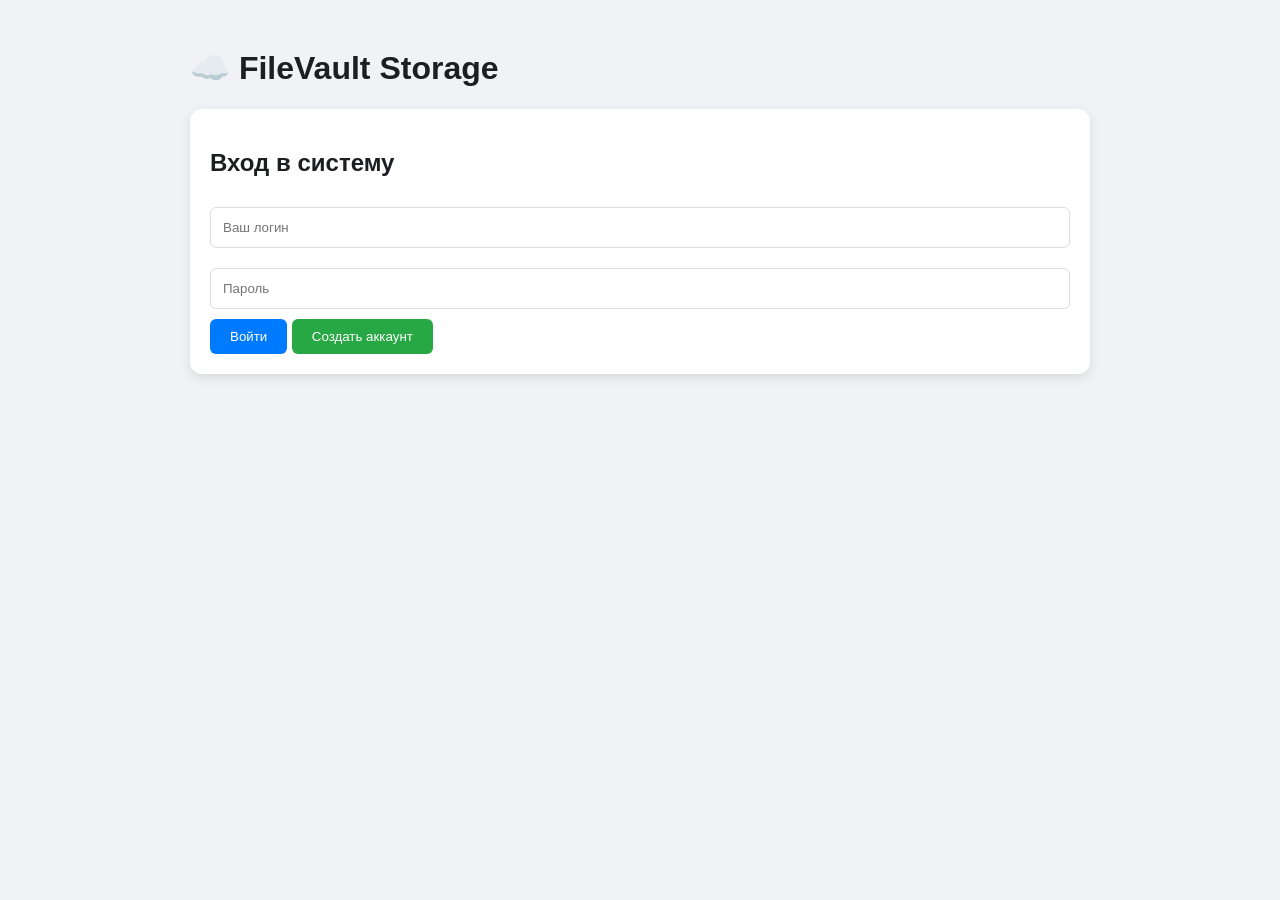
==== FileVault.Api/wwwroot/base/index.html @ 11a1f192 "Frontend: улучшил сообщение об ошибке" ====
<!DOCTYPE html>
<html lang="ru">
<head>
    <meta charset="UTF-8">
    <meta name="viewport" content="width=device-width, initial-scale=1.0">
    <title>FileVault - Облако</title>
    <link rel="stylesheet" href="style.css">
</head>
<body>

<div class="container">
    <h1>☁️ FileVault Storage</h1>

    <div id="auth-panel" class="panel">
        <h2>Вход в систему</h2>
        <input type="text" id="loginInput" placeholder="Ваш логин">
        <input type="password" id="passwordInput" placeholder="Пароль">
        <button onclick="login()">Войти</button>
        <button onclick="register()" class="btn-success">Создать аккаунт</button>
    </div>

    <div id="profile-panel" class="panel hidden">
        <div style="display: flex; justify-content: space-between; align-items: center;">
            <h2 id="welcomeText">Привет!</h2>
            <button onclick="logout()" class="btn-danger">Выйти</button>
        </div>
        <p>Ваш уровень доступа: <b id="userLevel"></b></p>
    </div>

    <div id="files-panel" class="panel hidden">
        <h2>📂 Мои файлы</h2>
        <div id="upload-section" class="hidden">
            <p style="color: green;">✓ Вам доступна загрузка файлов (уровень 3+)</p>
            <input type="file" id="fileInput">
            <button onclick="uploadFile()">Загрузить на сервер</button>
        </div>
        <hr>
        <div id="file-list"><p>Загрузка списка файлов...</p></div>
    </div>

    <div id="admin-panel" class="panel hidden" style="border: 2px solid #ffc107;">
        <h2>👑 Админ-центр</h2>
        <table>
            <thead><tr><th>ID</th><th>Логин</th><th>Уровень</th><th>Действие</th></tr></thead>
            <tbody id="usersTable"></tbody>
        </table>
    </div>
</div>

<div id="rename-modal" class="panel hidden" style="position: fixed; top: 30%; left: 50%; transform: translate(-50%, -50%); z-index: 1000; border: 2px solid #17a2b8; box-shadow: 0 10px 30px rgba(0,0,0,0.5); width: 400px; max-width: 90%;">
    <h3>✏️ Переименовать файл</h3>
    <p style="color: gray; font-size: 14px; word-break: break-all;">Старое имя: <b id="renameOldNameDisplay"></b></p>
    <input type="text" id="renameInput" placeholder="Новое имя">
    <div style="text-align: right;">
        <button onclick="closeRenameModal()" style="background: #6c757d;">Отмена</button>
        <button onclick="confirmRename()" class="btn-success">Сохранить</button>
    </div>
</div>

<div id="toast-container" style="position: fixed; top: 20px; right: 20px; z-index: 1000;"></div>

<script src="script.js"></script>
</body>
</html>
---- FileVault.Api/wwwroot/base/style.css ----
body {
    font-family: 'Segoe UI', sans-serif;
    background: #f0f2f5;
    color: #1c1e21;
    padding: 20px;
}

.container {
    max-width: 900px;
    margin: 0 auto;
}

.panel {
    background: white;
    padding: 20px;
    border-radius: 12px;
    box-shadow: 0 4px 12px rgba(0,0,0,0.1);
    margin-bottom: 20px;
}

.hidden {
    display: none;
}

input {
    width: 100%;
    padding: 12px;
    margin: 10px 0;
    border: 1px solid #ddd;
    border-radius: 6px;
    box-sizing: border-box;
}

button {
    background: #007bff;
    color: white;
    padding: 10px 20px;
    border: none;
    border-radius: 6px;
    cursor: pointer;
    transition: 0.3s;
}

button:hover {
    background: #0056b3;
}

.btn-danger {
    background: #dc3545;
}

.btn-success {
    background: #28a745;
}

table {
    width: 100%;
    border-collapse: collapse;
    margin-top: 15px;
}

th, td {
    padding: 12px;
    text-align: left;
    border-bottom: 1px solid #eee;
}

.file-item {
    border: 1px solid #ddd;
    padding: 10px;
    margin-bottom: 5px;
    border-radius: 4px;
    display: flex;
    justify-content: space-between;
}
.toast {
    background-color: #333;
    color: white;
    padding: 15px 25px;
    border-radius: 8px;
    margin-bottom: 10px;
    box-shadow: 0 4px 6px rgba(0,0,0,0.2);
    opacity: 0;
    transition: opacity 0.5s, transform 0.5s;
    transform: translateX(100%);
}
.toast.show {
    opacity: 1;
    transform: translateX(0);
}
.toast-success { background-color: #28a745; }
.toast-error { background-color: #dc3545; }
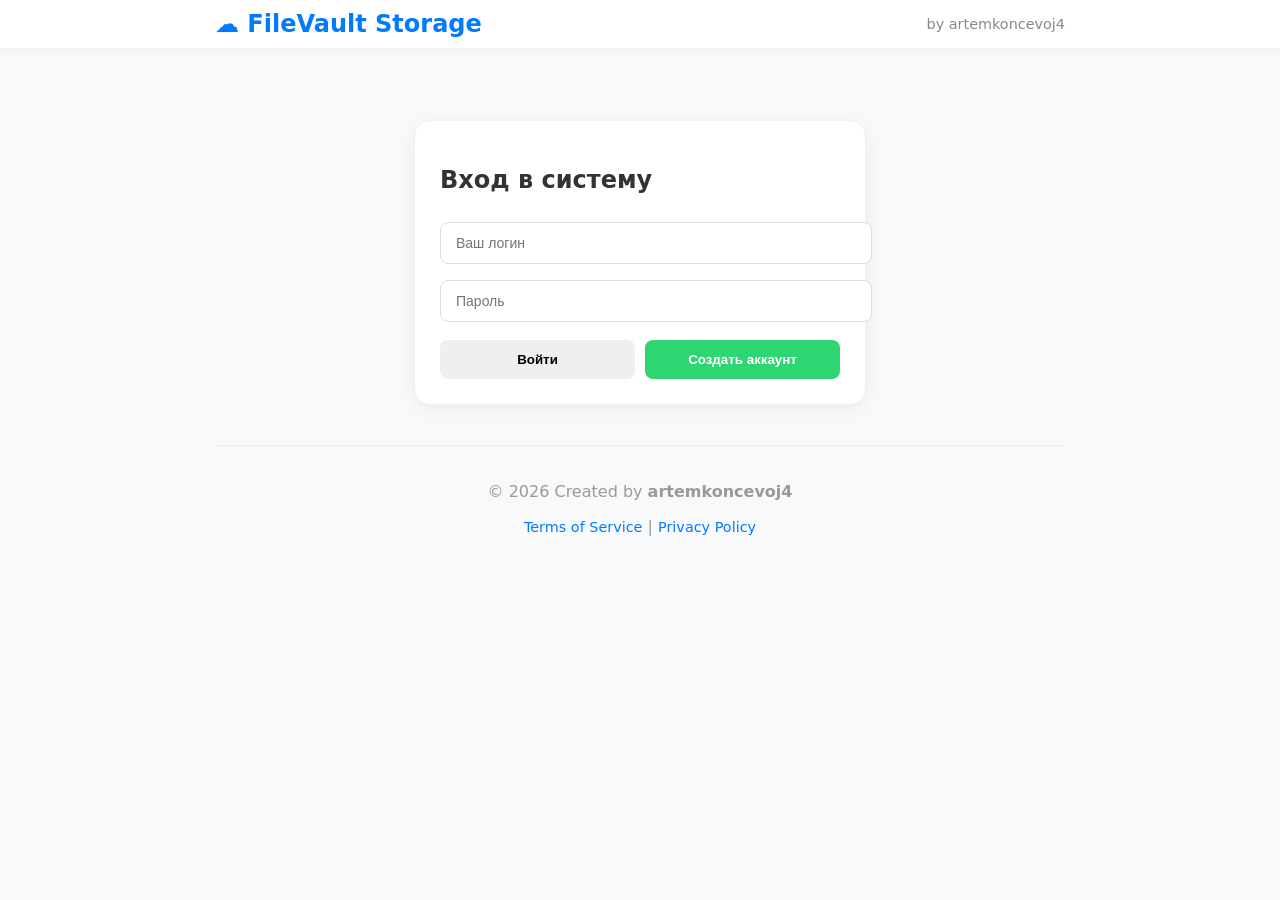
==== commit 15de25d4: "save" ====
--- a/FileVault.Api/wwwroot/base/index.html
+++ b/FileVault.Api/wwwroot/base/index.html
@@ -8,57 +8,94 @@
 </head>
 <body>
 
-<div class="container">
-    <h1>☁️ FileVault Storage</h1>
+    <header class="main-header">
+        <div class="container header-content">
+            <h1>☁️ FileVault Storage</h1>
+            <span class="author-tag">by artemkoncevoj4</span>
+        </div>
+    </header>
 
-    <div id="auth-panel" class="panel">
-        <h2>Вход в систему</h2>
-        <input type="text" id="loginInput" placeholder="Ваш логин">
-        <input type="password" id="passwordInput" placeholder="Пароль">
-        <button onclick="login()">Войти</button>
-        <button onclick="register()" class="btn-success">Создать аккаунт</button>
+    <div class="container" style="margin-top: 100px;"> <div id="auth-panel" class="panel auth-card">
+            <h2>Вход в систему</h2>
+            <input type="text" id="loginInput" placeholder="Ваш логин">
+            <input type="password" id="passwordInput" placeholder="Пароль">
+            <div class="auth-buttons">
+                <button onclick="login()">Войти</button>
+                <button onclick="register()" class="btn-success">Создать аккаунт</button>
+            </div>
+        </div>
+
+        <div id="profile-panel" class="panel hidden">
+            <div style="display: flex; justify-content: space-between; align-items: center;">
+                <h2 id="welcomeText">Привет!</h2>
+                <button onclick="logout()" class="btn-danger">Выйти</button>
+            </div>
+            <p>Ваш уровень доступа: <b id="userLevel"></b></p>
+        </div>
+
+        <div id="files-panel" class="panel hidden">
+            <div style="display: flex; justify-content: space-between; align-items: center; margin-bottom: 15px;">
+                <h2 style="margin: 0;">📂 Мои файлы</h2>
+            </div>
+            
+            <div id="upload-section" class="hidden">
+                <div class="upload-zone">
+                    <p style="color: green; font-size: 0.9em; margin-bottom: 10px;">✓ Вам доступна загрузка (уровень 3+)</p>
+                    <input type="file" id="fileInput">
+                    <button onclick="uploadFile()" style="width: 100%; margin-top: 10px;">Загрузить на сервер</button>
+                    
+                    <div id="progress-container" class="hidden" style="margin-top: 15px; background: #eee; border-radius: 10px; overflow: hidden;">
+                        <div id="progress-bar" style="width: 0%; height: 8px; background: #28a745; transition: width 0.2s;"></div>
+                    </div>
+                    <small id="progress-text" class="hidden">0%</small>
+                </div>
+            </div>
+            <hr style="border: 0; border-top: 1px solid #eee; margin: 20px 0;">
+            <div id="file-list"><p>Загрузка списка файлов...</p></div>
+        </div>
+
+        <div id="admin-panel" class="panel hidden admin-card">
+            <h2>👑 Админ-центр</h2>
+            <div style="overflow-x: auto;">
+                <table>
+                    <thead><tr><th>ID</th><th>Логин</th><th>Уровень</th><th>Действие</th></tr></thead>
+                    <tbody id="usersTable"></tbody>
+                </table>
+            </div>
+        </div>
+
+        <footer class="main-footer">
+            <p>© 2026 Created by <b>artemkoncevoj4</b></p>
+            <div class="footer-links">
+                <a href="#" onclick="showTerms()">Terms of Service</a> | 
+                <a href="#" onclick="showPrivacy()">Privacy Policy</a>
+            </div>
+        </footer>
     </div>
 
-    <div id="profile-panel" class="panel hidden">
-        <div style="display: flex; justify-content: space-between; align-items: center;">
-            <h2 id="welcomeText">Привет!</h2>
-            <button onclick="logout()" class="btn-danger">Выйти</button>
+    <div id="legal-modal" class="modal hidden">
+        <div class="panel modal-content" style="max-width: 500px; padding: 30px;">
+            <h2 id="legal-title" style="margin-top: 0; color: #007bff;"></h2>
+            <div id="legal-content" style="font-size: 14px; line-height: 1.6; color: #444; margin-bottom: 20px; text-align: left;"></div>
+            <div style="text-align: center;"> <button onclick="document.getElementById('legal-modal').classList.add('hidden')" style="padding: 10px 40px;">I Understand</button>
+            </div>
         </div>
-        <p>Ваш уровень доступа: <b id="userLevel"></b></p>
     </div>
 
-    <div id="files-panel" class="panel hidden">
-        <h2>📂 Мои файлы</h2>
-        <div id="upload-section" class="hidden">
-            <p style="color: green;">✓ Вам доступна загрузка файлов (уровень 3+)</p>
-            <input type="file" id="fileInput">
-            <button onclick="uploadFile()">Загрузить на сервер</button>
+    <div id="rename-modal" class="modal hidden">
+        <div class="panel modal-content">
+            <h3>✏️ Переименовать</h3>
+            <p style="color: gray; font-size: 13px;">Старое имя: <b id="renameOldNameDisplay"></b></p>
+            <input type="text" id="renameInput" placeholder="Новое имя">
+            <div style="display: flex; gap: 10px; margin-top: 10px;">
+                <button onclick="closeRenameModal()" style="background: #6c757d; flex: 1;">Отмена</button>
+                <button onclick="confirmRename()" class="btn-success" style="flex: 1;">Сохранить</button>
+            </div>
         </div>
-        <hr>
-        <div id="file-list"><p>Загрузка списка файлов...</p></div>
     </div>
 
-    <div id="admin-panel" class="panel hidden" style="border: 2px solid #ffc107;">
-        <h2>👑 Админ-центр</h2>
-        <table>
-            <thead><tr><th>ID</th><th>Логин</th><th>Уровень</th><th>Действие</th></tr></thead>
-            <tbody id="usersTable"></tbody>
-        </table>
-    </div>
-</div>
+<script src="script.js"></script>
 
-<div id="rename-modal" class="panel hidden" style="position: fixed; top: 30%; left: 50%; transform: translate(-50%, -50%); z-index: 1000; border: 2px solid #17a2b8; box-shadow: 0 10px 30px rgba(0,0,0,0.5); width: 400px; max-width: 90%;">
-    <h3>✏️ Переименовать файл</h3>
-    <p style="color: gray; font-size: 14px; word-break: break-all;">Старое имя: <b id="renameOldNameDisplay"></b></p>
-    <input type="text" id="renameInput" placeholder="Новое имя">
-    <div style="text-align: right;">
-        <button onclick="closeRenameModal()" style="background: #6c757d;">Отмена</button>
-        <button onclick="confirmRename()" class="btn-success">Сохранить</button>
-    </div>
-</div>
-
-<div id="toast-container" style="position: fixed; top: 20px; right: 20px; z-index: 1000;"></div>
-
-<script src="script.js"></script>
+    <div id="toast-container"></div>
 </body>
 </html>
--- a/FileVault.Api/wwwroot/base/style.css
+++ b/FileVault.Api/wwwroot/base/style.css
@@ -1,92 +1,210 @@
 body {
-    font-family: 'Segoe UI', sans-serif;
-    background: #f0f2f5;
-    color: #1c1e21;
+    font-family: 'Segoe UI', system-ui, -apple-system, sans-serif;
+    background: #f8f9fa;
+    color: #333;
+    padding: 0;
+    margin: 0;
+}
+
+.container {
+    max-width: 850px;
+    margin: 0 auto;
     padding: 20px;
 }
 
-.container {
-    max-width: 900px;
-    margin: 0 auto;
-}
-
+/* Шапка */
+.main-header {
+    background: white;
+    padding: 10px 0;
+    box-shadow: 0 2px 10px rgba(0,0,0,0.05);
+    position: fixed;
+    top: 0;
+    width: 100%;
+    z-index: 1000;
+}
+
+.header-content {
+    display: flex;
+    justify-content: space-between;
+    align-items: center;
+    padding: 0 20px;
+}
+
+.main-header h1 {
+    margin: 0;
+    font-size: 1.5rem;
+    color: #007bff;
+}
+
+.author-tag {
+    color: #888;
+    font-size: 0.9rem;
+    font-weight: 500;
+}
+
+/* Панели */
 .panel {
     background: white;
-    padding: 20px;
-    border-radius: 12px;
-    box-shadow: 0 4px 12px rgba(0,0,0,0.1);
+    padding: 25px;
+    border-radius: 16px;
+    box-shadow: 0 4px 20px rgba(0,0,0,0.06);
     margin-bottom: 20px;
-}
-
-.hidden {
-    display: none;
-}
-
+    border: 1px solid #f0f0f0;
+}
+
+.auth-card {
+    max-width: 400px;
+    margin: 0 auto 20px auto;
+}
+
+.admin-card {
+    border: 1px solid #ffeeba;
+}
+
+/* Элементы управления */
 input {
     width: 100%;
+    padding: 12px 15px;
+    margin: 8px 0;
+    border: 1px solid #ddd;
+    border-radius: 8px;
+    font-size: 14px;
+    transition: border-color 0.2s;
+}
+
+input:focus {
+    outline: none;
+    border-color: #007bff;
+}
+
+.auth-buttons {
+    display: grid;
+    grid-template-columns: 1fr 1fr;
+    gap: 10px;
+    margin-top: 10px;
+}
+
+button {
+    font-weight: 600;
     padding: 12px;
-    margin: 10px 0;
-    border: 1px solid #ddd;
-    border-radius: 6px;
-    box-sizing: border-box;
-}
-
-button {
-    background: #007bff;
-    color: white;
-    padding: 10px 20px;
     border: none;
-    border-radius: 6px;
+    border-radius: 8px;
     cursor: pointer;
-    transition: 0.3s;
+    transition: all 0.2s;
 }
 
 button:hover {
-    background: #0056b3;
-}
-
-.btn-danger {
-    background: #dc3545;
-}
-
-.btn-success {
-    background: #28a745;
-}
-
-table {
+    filter: brightness(0.9);
+    transform: translateY(-1px);
+}
+
+.btn-danger { background: #ff4757; color: white; }
+.btn-success { background: #2ed573; color: white; }
+
+/* Файлы */
+.file-item {
+    background: #fff;
+    border: 1px solid #f1f1f1;
+    padding: 15px;
+    margin-bottom: 10px;
+    border-radius: 10px;
+    display: flex;
+    justify-content: space-between;
+    align-items: center;
+    transition: background 0.2s;
+}
+
+.file-item:hover {
+    background: #fcfcfc;
+}
+
+/* Модальные окна */
+.modal {
+    position: fixed; /* Фиксируем на весь экран */
+    top: 0;
+    left: 0;
     width: 100%;
-    border-collapse: collapse;
-    margin-top: 15px;
-}
-
-th, td {
-    padding: 12px;
-    text-align: left;
-    border-bottom: 1px solid #eee;
-}
-
-.file-item {
-    border: 1px solid #ddd;
-    padding: 10px;
-    margin-bottom: 5px;
-    border-radius: 4px;
-    display: flex;
-    justify-content: space-between;
-}
+    height: 100%;
+    background: rgba(0, 0, 0, 0.6); /* Полупрозрачный темный фон */
+    display: flex;
+    align-items: center;    /* Центрируем по вертикали */
+    justify-content: center; /* Центрируем по горизонтали */
+    z-index: 5000;
+    backdrop-filter: blur(4px); /* Размытие заднего фона */
+}
+
+.modal-content {
+    background: white;
+    padding: 30px;
+    border-radius: 15px;
+    width: 90%;
+    max-width: 500px;
+    max-height: 80vh;
+    overflow-y: auto; /* Если текста много, будет скролл внутри окна */
+    box-shadow: 0 10px 30px rgba(0,0,0,0.5);
+}
+
+.hidden { display: none; }
+
+/* Футер */
+.main-footer {
+    margin: 40px 0 20px 0;
+    padding-top: 20px;
+    border-top: 1px solid #eee;
+    text-align: center;
+    color: #999;
+}
+
+.footer-links a {
+    color: #007bff;
+    text-decoration: none;
+    font-size: 0.9em;
+}
+
+/* Уведомления */
+#toast-container {
+    position: fixed; /* Окно будет "плавать" над сайтом */
+    top: 20px;       /* Расстояние от верхнего края */
+    right: 20px;     /* Расстояние от правого края */
+    z-index: 9999;   /* Самый высокий слой, чтобы быть над всем */
+    display: flex;
+    flex-direction: column;
+    align-items: flex-end;
+    gap: 10px;
+    pointer-events: none; /* Чтобы не мешало кликать под ним */
+}
+
 .toast {
+    pointer-events: auto;
+    width: fit-content;    
+    min-width: 200px;
     background-color: #333;
     color: white;
-    padding: 15px 25px;
+    padding: 12px 20px;
     border-radius: 8px;
-    margin-bottom: 10px;
-    box-shadow: 0 4px 6px rgba(0,0,0,0.2);
+    box-shadow: 0 5px 15px rgba(0,0,0,0.3);
+    /* Анимация появления справа */
     opacity: 0;
-    transition: opacity 0.5s, transform 0.5s;
-    transform: translateX(100%);
-}
+    transform: translateX(100px);
+    transition: all 0.4s ease;
+}
+
 .toast.show {
     opacity: 1;
     transform: translateX(0);
 }
-.toast-success { background-color: #28a745; }
-.toast-error { background-color: #dc3545; }+
+.toast-success { 
+    background-color: #28a745; 
+    border-left: 5px solid #1e7e34;
+}
+
+.toast-error { 
+    background-color: #dc3545; 
+    border-left: 5px solid #bd2130;
+}
+
+@keyframes slideIn {
+    from { transform: translateX(100%); opacity: 0; }
+    to { transform: translateX(0); opacity: 1; }
+}
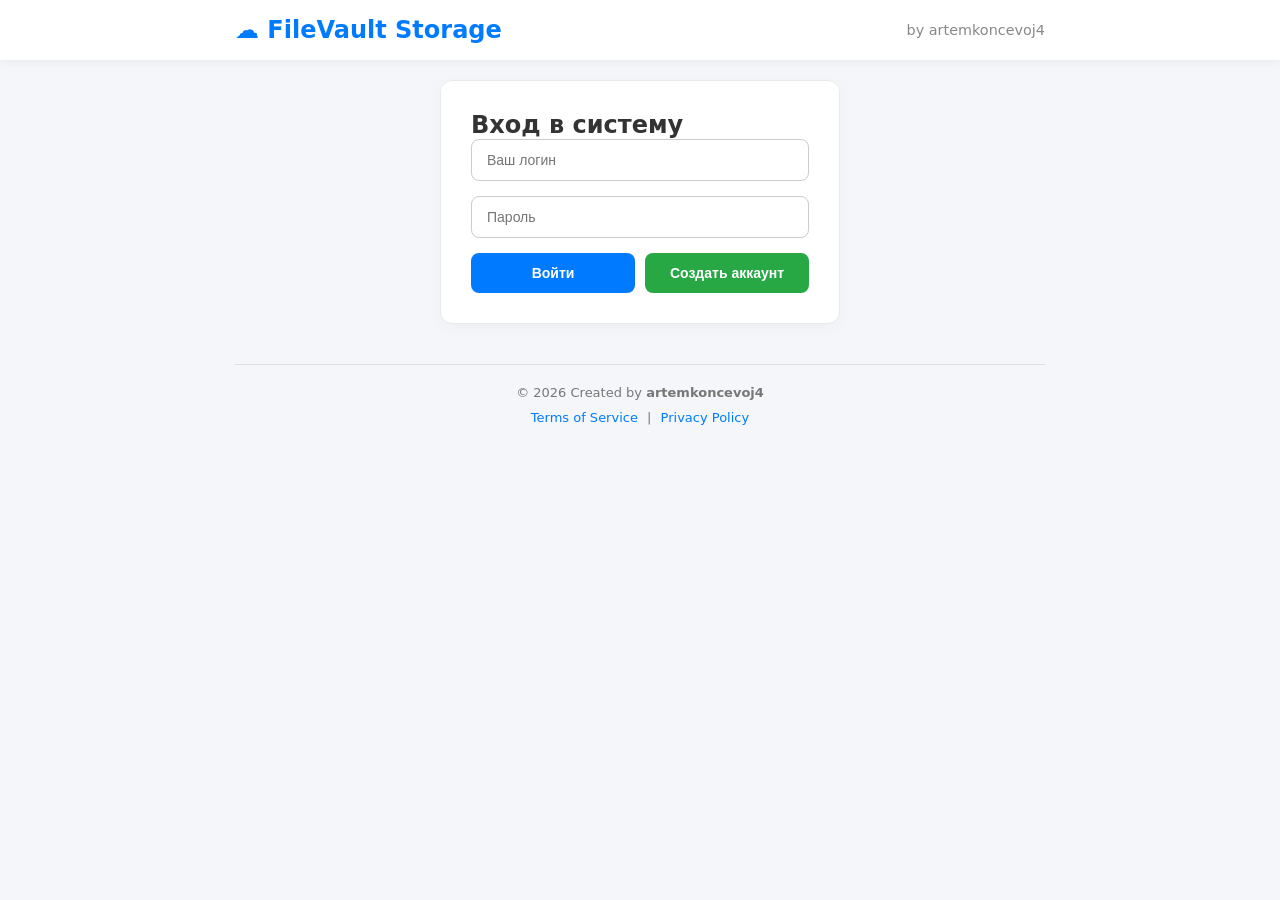
==== commit 755bf9e5: "fix frontend" ====
--- a/FileVault.Api/wwwroot/base/index.html
+++ b/FileVault.Api/wwwroot/base/index.html
@@ -9,13 +9,15 @@
 <body>
 
     <header class="main-header">
-        <div class="container header-content">
+        <div class="header-content">
             <h1>☁️ FileVault Storage</h1>
             <span class="author-tag">by artemkoncevoj4</span>
         </div>
     </header>
 
-    <div class="container" style="margin-top: 100px;"> <div id="auth-panel" class="panel auth-card">
+    <main class="container">
+        
+        <div id="auth-panel" class="panel auth-card">
             <h2>Вход в систему</h2>
             <input type="text" id="loginInput" placeholder="Ваш логин">
             <input type="password" id="passwordInput" placeholder="Пароль">
@@ -26,7 +28,7 @@
         </div>
 
         <div id="profile-panel" class="panel hidden">
-            <div style="display: flex; justify-content: space-between; align-items: center;">
+            <div class="panel-header">
                 <h2 id="welcomeText">Привет!</h2>
                 <button onclick="logout()" class="btn-danger">Выйти</button>
             </div>
@@ -34,29 +36,26 @@
         </div>
 
         <div id="files-panel" class="panel hidden">
-            <div style="display: flex; justify-content: space-between; align-items: center; margin-bottom: 15px;">
-                <h2 style="margin: 0;">📂 Мои файлы</h2>
+            <h2>📂 Мои файлы</h2>
+            
+            <div id="upload-section" class="upload-zone hidden">
+                <p class="success-text">✓ Вам доступна загрузка файлов (уровень 3+)</p>
+                <input type="file" id="fileInput">
+                <button onclick="uploadFile()" class="upload-btn">Загрузить на сервер</button>
+                
+                <div id="progress-container" class="progress-wrapper hidden">
+                    <div id="progress-bar" class="progress-bar"></div>
+                </div>
+                <small id="progress-text" class="hidden text-center">0%</small>
             </div>
             
-            <div id="upload-section" class="hidden">
-                <div class="upload-zone">
-                    <p style="color: green; font-size: 0.9em; margin-bottom: 10px;">✓ Вам доступна загрузка (уровень 3+)</p>
-                    <input type="file" id="fileInput">
-                    <button onclick="uploadFile()" style="width: 100%; margin-top: 10px;">Загрузить на сервер</button>
-                    
-                    <div id="progress-container" class="hidden" style="margin-top: 15px; background: #eee; border-radius: 10px; overflow: hidden;">
-                        <div id="progress-bar" style="width: 0%; height: 8px; background: #28a745; transition: width 0.2s;"></div>
-                    </div>
-                    <small id="progress-text" class="hidden">0%</small>
-                </div>
-            </div>
-            <hr style="border: 0; border-top: 1px solid #eee; margin: 20px 0;">
+            <hr class="divider">
             <div id="file-list"><p>Загрузка списка файлов...</p></div>
         </div>
 
-        <div id="admin-panel" class="panel hidden admin-card">
+        <div id="admin-panel" class="panel admin-card hidden">
             <h2>👑 Админ-центр</h2>
-            <div style="overflow-x: auto;">
+            <div class="table-responsive">
                 <table>
                     <thead><tr><th>ID</th><th>Логин</th><th>Уровень</th><th>Действие</th></tr></thead>
                     <tbody id="usersTable"></tbody>
@@ -71,31 +70,33 @@
                 <a href="#" onclick="showPrivacy()">Privacy Policy</a>
             </div>
         </footer>
-    </div>
 
-    <div id="legal-modal" class="modal hidden">
-        <div class="panel modal-content" style="max-width: 500px; padding: 30px;">
-            <h2 id="legal-title" style="margin-top: 0; color: #007bff;"></h2>
-            <div id="legal-content" style="font-size: 14px; line-height: 1.6; color: #444; margin-bottom: 20px; text-align: left;"></div>
-            <div style="text-align: center;"> <button onclick="document.getElementById('legal-modal').classList.add('hidden')" style="padding: 10px 40px;">I Understand</button>
+    </main>
+
+    <div id="legal-modal" class="modal-overlay hidden">
+        <div class="modal-card">
+            <h2 id="legal-title" class="modal-title"></h2>
+            <div id="legal-content" class="modal-text"></div>
+            <div class="modal-actions">
+                <button onclick="document.getElementById('legal-modal').classList.add('hidden')">I Understand</button>
             </div>
         </div>
     </div>
 
-    <div id="rename-modal" class="modal hidden">
-        <div class="panel modal-content">
-            <h3>✏️ Переименовать</h3>
-            <p style="color: gray; font-size: 13px;">Старое имя: <b id="renameOldNameDisplay"></b></p>
+    <div id="rename-modal" class="modal-overlay hidden">
+        <div class="modal-card">
+            <h3 class="modal-title">✏️ Переименовать</h3>
+            <p class="modal-subtitle">Старое имя: <b id="renameOldNameDisplay"></b></p>
             <input type="text" id="renameInput" placeholder="Новое имя">
-            <div style="display: flex; gap: 10px; margin-top: 10px;">
-                <button onclick="closeRenameModal()" style="background: #6c757d; flex: 1;">Отмена</button>
-                <button onclick="confirmRename()" class="btn-success" style="flex: 1;">Сохранить</button>
+            <div class="modal-actions dual-buttons">
+                <button onclick="closeRenameModal()" class="btn-secondary">Отмена</button>
+                <button onclick="confirmRename()" class="btn-success">Сохранить</button>
             </div>
         </div>
     </div>
 
-<script src="script.js"></script>
+    <div id="toast-container" class="toast-container"></div>
 
-    <div id="toast-container"></div>
+    <script src="script.js"></script>
 </body>
 </html>
--- a/FileVault.Api/wwwroot/base/style.css
+++ b/FileVault.Api/wwwroot/base/style.css
@@ -1,37 +1,59 @@
+/* --- БАЗОВЫЕ НАСТРОЙКИ --- */
+* {
+    box-sizing: border-box;
+    margin: 0;
+    padding: 0;
+}
+
 body {
     font-family: 'Segoe UI', system-ui, -apple-system, sans-serif;
-    background: #f8f9fa;
+    background: #f4f6f9;
     color: #333;
-    padding: 0;
-    margin: 0;
-}
-
+    padding-top: 80px; /* Отступ под зафиксированную шапку */
+    min-height: 100vh;
+    display: flex;
+    flex-direction: column;
+}
+
+/* Железобетонное скрытие элементов */
+.hidden {
+    display: none !important;
+}
+
+/* --- СЕТКА И КАРКАС --- */
 .container {
+    width: 100%;
     max-width: 850px;
     margin: 0 auto;
-    padding: 20px;
-}
-
-/* Шапка */
+    padding: 0 20px;
+    flex: 1; /* Чтобы футер всегда был внизу, если контента мало */
+}
+
+/* --- ШАПКА --- */
 .main-header {
-    background: white;
-    padding: 10px 0;
+    background: #ffffff;
     box-shadow: 0 2px 10px rgba(0,0,0,0.05);
     position: fixed;
     top: 0;
-    width: 100%;
+    left: 0;
+    width: 100%;
+    height: 60px;
     z-index: 1000;
+    display: flex;
+    align-items: center;
 }
 
 .header-content {
+    width: 100%;
+    max-width: 850px;
+    margin: 0 auto;
+    padding: 0 20px;
     display: flex;
     justify-content: space-between;
     align-items: center;
-    padding: 0 20px;
 }
 
 .main-header h1 {
-    margin: 0;
     font-size: 1.5rem;
     color: #007bff;
 }
@@ -42,151 +64,219 @@
     font-weight: 500;
 }
 
-/* Панели */
+/* --- ПАНЕЛИ --- */
 .panel {
-    background: white;
-    padding: 25px;
-    border-radius: 16px;
-    box-shadow: 0 4px 20px rgba(0,0,0,0.06);
+    background: #ffffff;
+    padding: 30px;
+    border-radius: 12px;
+    box-shadow: 0 4px 15px rgba(0,0,0,0.03);
+    margin-bottom: 25px;
+    border: 1px solid #eaeaea;
+}
+
+.panel-header {
+    display: flex;
+    justify-content: space-between;
+    align-items: center;
     margin-bottom: 20px;
-    border: 1px solid #f0f0f0;
 }
 
 .auth-card {
     max-width: 400px;
-    margin: 0 auto 20px auto;
+    margin-left: auto;
+    margin-right: auto;
 }
 
 .admin-card {
-    border: 1px solid #ffeeba;
-}
-
-/* Элементы управления */
-input {
+    border: 2px solid #ffc107;
+}
+
+/* --- ЭЛЕМЕНТЫ УПРАВЛЕНИЯ --- */
+input[type="text"],
+input[type="password"],
+input[type="file"] {
     width: 100%;
     padding: 12px 15px;
-    margin: 8px 0;
-    border: 1px solid #ddd;
+    margin-bottom: 15px;
+    border: 1px solid #ccc;
     border-radius: 8px;
     font-size: 14px;
-    transition: border-color 0.2s;
-}
-
-input:focus {
+    transition: 0.2s;
+}
+
+input[type="text"]:focus,
+input[type="password"]:focus {
     outline: none;
     border-color: #007bff;
-}
+    box-shadow: 0 0 0 3px rgba(0,123,255,0.1);
+}
+
+button {
+    background: #007bff;
+    color: white;
+    padding: 12px 20px;
+    border: none;
+    border-radius: 8px;
+    font-size: 14px;
+    font-weight: 600;
+    cursor: pointer;
+    transition: all 0.2s;
+}
+
+button:hover { background: #0056b3; transform: translateY(-1px); }
+.btn-success { background: #28a745; }
+.btn-success:hover { background: #218838; }
+.btn-danger { background: #dc3545; }
+.btn-danger:hover { background: #c82333; }
+.btn-secondary { background: #6c757d; }
+.btn-secondary:hover { background: #5a6268; }
 
 .auth-buttons {
     display: grid;
     grid-template-columns: 1fr 1fr;
     gap: 10px;
+}
+
+/* --- ТАБЛИЦЫ И ФАЙЛЫ --- */
+.table-responsive { overflow-x: auto; }
+
+table {
+    width: 100%;
+    border-collapse: collapse;
     margin-top: 10px;
 }
 
-button {
-    font-weight: 600;
+th, td {
     padding: 12px;
-    border: none;
+    text-align: left;
+    border-bottom: 1px solid #f0f0f0;
+}
+
+.file-item {
+    background: #fdfdfd;
+    border: 1px solid #eee;
+    padding: 12px 15px;
+    margin-bottom: 10px;
     border-radius: 8px;
-    cursor: pointer;
-    transition: all 0.2s;
-}
-
-button:hover {
-    filter: brightness(0.9);
-    transform: translateY(-1px);
-}
-
-.btn-danger { background: #ff4757; color: white; }
-.btn-success { background: #2ed573; color: white; }
-
-/* Файлы */
-.file-item {
-    background: #fff;
-    border: 1px solid #f1f1f1;
-    padding: 15px;
-    margin-bottom: 10px;
+    display: flex;
+    justify-content: space-between;
+    align-items: center;
+}
+
+/* --- ЗОНА ЗАГРУЗКИ --- */
+.upload-zone {
+    background: #f8fbff;
+    border: 2px dashed #b8daff;
+    padding: 20px;
     border-radius: 10px;
-    display: flex;
-    justify-content: space-between;
-    align-items: center;
-    transition: background 0.2s;
-}
-
-.file-item:hover {
-    background: #fcfcfc;
-}
-
-/* Модальные окна */
-.modal {
-    position: fixed; /* Фиксируем на весь экран */
+    text-align: center;
+    margin-bottom: 20px;
+}
+
+.success-text { color: #28a745; margin-bottom: 15px; font-weight: 500; }
+.upload-btn { width: 100%; margin-top: 10px; }
+.divider { border: 0; border-top: 1px solid #eee; margin: 20px 0; }
+.text-center { text-align: center; display: block; margin-top: 5px; }
+
+.progress-wrapper {
+    margin-top: 15px;
+    background: #e9ecef;
+    border-radius: 10px;
+    height: 10px;
+    overflow: hidden;
+}
+
+.progress-bar {
+    width: 0%;
+    height: 100%;
+    background: #28a745;
+    transition: width 0.3s ease;
+}
+
+/* --- ФУТЕР --- */
+.main-footer {
+    text-align: center;
+    padding: 20px 0;
+    margin-top: 40px;
+    border-top: 1px solid #ddd;
+    color: #777;
+    font-size: 13px;
+}
+
+.footer-links { margin-top: 10px; }
+.footer-links a { color: #007bff; text-decoration: none; margin: 0 5px; }
+
+/* =========================================
+   МОДАЛЬНЫЕ ОКНА (ВСПЛЫВАЮТ ПО ЦЕНТРУ)
+   ========================================= */
+.modal-overlay {
+    position: fixed;
     top: 0;
     left: 0;
-    width: 100%;
-    height: 100%;
-    background: rgba(0, 0, 0, 0.6); /* Полупрозрачный темный фон */
-    display: flex;
-    align-items: center;    /* Центрируем по вертикали */
-    justify-content: center; /* Центрируем по горизонтали */
+    width: 100vw;
+    height: 100vh;
+    background: rgba(0, 0, 0, 0.5); /* Темный фон */
+    backdrop-filter: blur(4px);     /* Размытие задника */
     z-index: 5000;
-    backdrop-filter: blur(4px); /* Размытие заднего фона */
-}
-
-.modal-content {
-    background: white;
-    padding: 30px;
-    border-radius: 15px;
+    
+    /* Флексбокс для центрирования карточки внутри */
+    display: flex;
+    justify-content: center;
+    align-items: center;
+}
+
+.modal-card {
+    background: #ffffff;
     width: 90%;
     max-width: 500px;
-    max-height: 80vh;
-    overflow-y: auto; /* Если текста много, будет скролл внутри окна */
-    box-shadow: 0 10px 30px rgba(0,0,0,0.5);
-}
-
-.hidden { display: none; }
-
-/* Футер */
-.main-footer {
-    margin: 40px 0 20px 0;
-    padding-top: 20px;
-    border-top: 1px solid #eee;
-    text-align: center;
-    color: #999;
-}
-
-.footer-links a {
-    color: #007bff;
-    text-decoration: none;
-    font-size: 0.9em;
-}
-
-/* Уведомления */
+    max-height: 85vh;
+    overflow-y: auto;
+    padding: 30px;
+    border-radius: 16px;
+    box-shadow: 0 10px 40px rgba(0,0,0,0.2);
+}
+
+.modal-title { color: #007bff; margin-bottom: 15px; text-align: center; }
+.modal-subtitle { color: #666; font-size: 14px; margin-bottom: 20px; word-break: break-all; }
+.modal-text { font-size: 14px; line-height: 1.6; color: #444; white-space: pre-wrap; }
+
+.modal-actions { margin-top: 25px; display: flex; justify-content: center; }
+.modal-actions button { min-width: 150px; }
+.dual-buttons { gap: 15px; }
+.dual-buttons button { flex: 1; }
+
+/* =========================================
+   УВЕДОМЛЕНИЯ (ТОСТЫ В ПРАВОМ ВЕРХНЕМ УГЛУ)
+   ========================================= */
 #toast-container {
-    position: fixed; /* Окно будет "плавать" над сайтом */
-    top: 20px;       /* Расстояние от верхнего края */
-    right: 20px;     /* Расстояние от правого края */
-    z-index: 9999;   /* Самый высокий слой, чтобы быть над всем */
+    position: fixed !important;
+    top: 80px !important;
+    right: 20px !important;
+    left: auto !important;
+    width: auto !important;
+    z-index: 99999;
     display: flex;
     flex-direction: column;
     align-items: flex-end;
     gap: 10px;
-    pointer-events: none; /* Чтобы не мешало кликать под ним */
-}
-
+    pointer-events: none;
+}
+
+/* Сама плашка: СТРОГО fit-content, чтобы не на весь экран */
 .toast {
     pointer-events: auto;
-    width: fit-content;    
-    min-width: 200px;
-    background-color: #333;
+    width: fit-content !important; 
+    min-width: 250px;
+    max-width: 350px;
+    background: #333;
     color: white;
-    padding: 12px 20px;
-    border-radius: 8px;
-    box-shadow: 0 5px 15px rgba(0,0,0,0.3);
-    /* Анимация появления справа */
+    padding: 15px 25px;
+    border-radius: 10px;
+    box-shadow: 0 5px 20px rgba(0,0,0,0.3);
+    font-size: 14px;
     opacity: 0;
     transform: translateX(100px);
-    transition: all 0.4s ease;
+    transition: all 0.4s cubic-bezier(0.68, -0.55, 0.265, 1.55);
 }
 
 .toast.show {
@@ -194,17 +284,5 @@
     transform: translateX(0);
 }
 
-.toast-success { 
-    background-color: #28a745; 
-    border-left: 5px solid #1e7e34;
-}
-
-.toast-error { 
-    background-color: #dc3545; 
-    border-left: 5px solid #bd2130;
-}
-
-@keyframes slideIn {
-    from { transform: translateX(100%); opacity: 0; }
-    to { transform: translateX(0); opacity: 1; }
-}+.toast-success { background: #28a745 !important; }
+.toast-error { background: #dc3545 !important; }
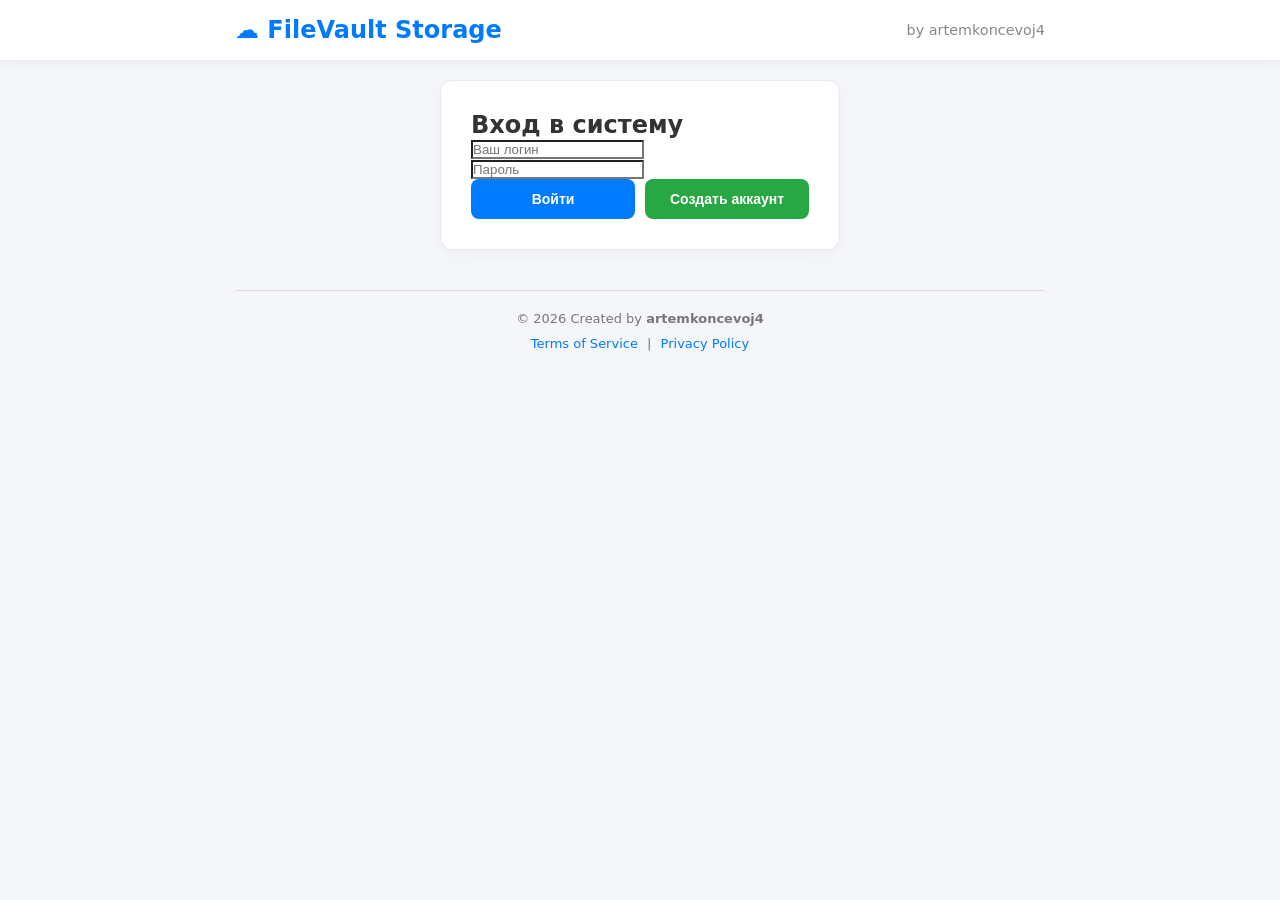
==== commit 52d07585: "mobile fix frontend" ====
--- a/FileVault.Api/wwwroot/base/index.html
+++ b/FileVault.Api/wwwroot/base/index.html
@@ -40,7 +40,18 @@
             
             <div id="upload-section" class="upload-zone hidden">
                 <p class="success-text">✓ Вам доступна загрузка файлов (уровень 3+)</p>
-                <input type="file" id="fileInput">
+                
+                <div class="mobile-input-container">
+                    <input type="file" id="fileInput" class="hidden-input">
+                    
+                    <label for="fileInput" class="file-label">
+                        <span class="file-icon">📁</span> 
+                        <span class="file-text">Нажмите здесь, чтобы выбрать файл</span>
+                    </label>
+                    
+                    <div id="fileNameDisplay" class="file-name-hint">Файл не выбран</div>
+                </div>
+                
                 <button onclick="uploadFile()" class="upload-btn">Загрузить на сервер</button>
                 
                 <div id="progress-container" class="progress-wrapper hidden">
--- a/FileVault.Api/wwwroot/base/style.css
+++ b/FileVault.Api/wwwroot/base/style.css
@@ -95,13 +95,8 @@
 input[type="text"],
 input[type="password"],
 input[type="file"] {
-    width: 100%;
-    padding: 12px 15px;
-    margin-bottom: 15px;
-    border: 1px solid #ccc;
-    border-radius: 8px;
-    font-size: 14px;
-    transition: 0.2s;
+    /* padding: 12px 15px;  <-- Это часто мешает на мобилках */
+    background: white;
 }
 
 input[type="text"]:focus,
@@ -162,6 +157,13 @@
     justify-content: space-between;
     align-items: center;
 }
+#fileInput {
+    cursor: pointer;
+    min-height: 50px; /* Чтобы пальцем было легче попасть */
+    opacity: 1;
+    position: relative;
+    z-index: 10;
+}
 
 /* --- ЗОНА ЗАГРУЗКИ --- */
 .upload-zone {
@@ -205,7 +207,50 @@
 
 .footer-links { margin-top: 10px; }
 .footer-links a { color: #007bff; text-decoration: none; margin: 0 5px; }
-
+.mobile-input-container {
+    margin: 20px 0;
+    text-align: center;
+}
+
+.file-label {
+    display: inline-block;
+    font-size: 18px; /* Сделали крупнее */
+    color: #007bff;
+    text-decoration: underline; /* Подчеркивание для понятности */
+    padding: 15px 20px;
+    border: 2px dashed #007bff;
+    border-radius: 8px;
+    background-color: rgba(0, 123, 255, 0.05);
+    cursor: pointer;
+    transition: all 0.2s ease;
+}
+
+.file-label:active {
+    background-color: rgba(0, 123, 255, 0.15);
+    transform: scale(0.98);
+}
+
+.file-text {
+    font-weight: 600;
+}
+
+.file-name-hint {
+    margin-top: 10px;
+    font-size: 14px;
+    color: #666;
+    font-style: italic;
+}
+
+.hidden-input {
+    position: absolute;
+    width: 1px;
+    height: 1px;
+    padding: 0;
+    margin: -1px;
+    overflow: hidden;
+    clip: rect(0, 0, 0, 0);
+    border: 0;
+}
 /* =========================================
    МОДАЛЬНЫЕ ОКНА (ВСПЛЫВАЮТ ПО ЦЕНТРУ)
    ========================================= */
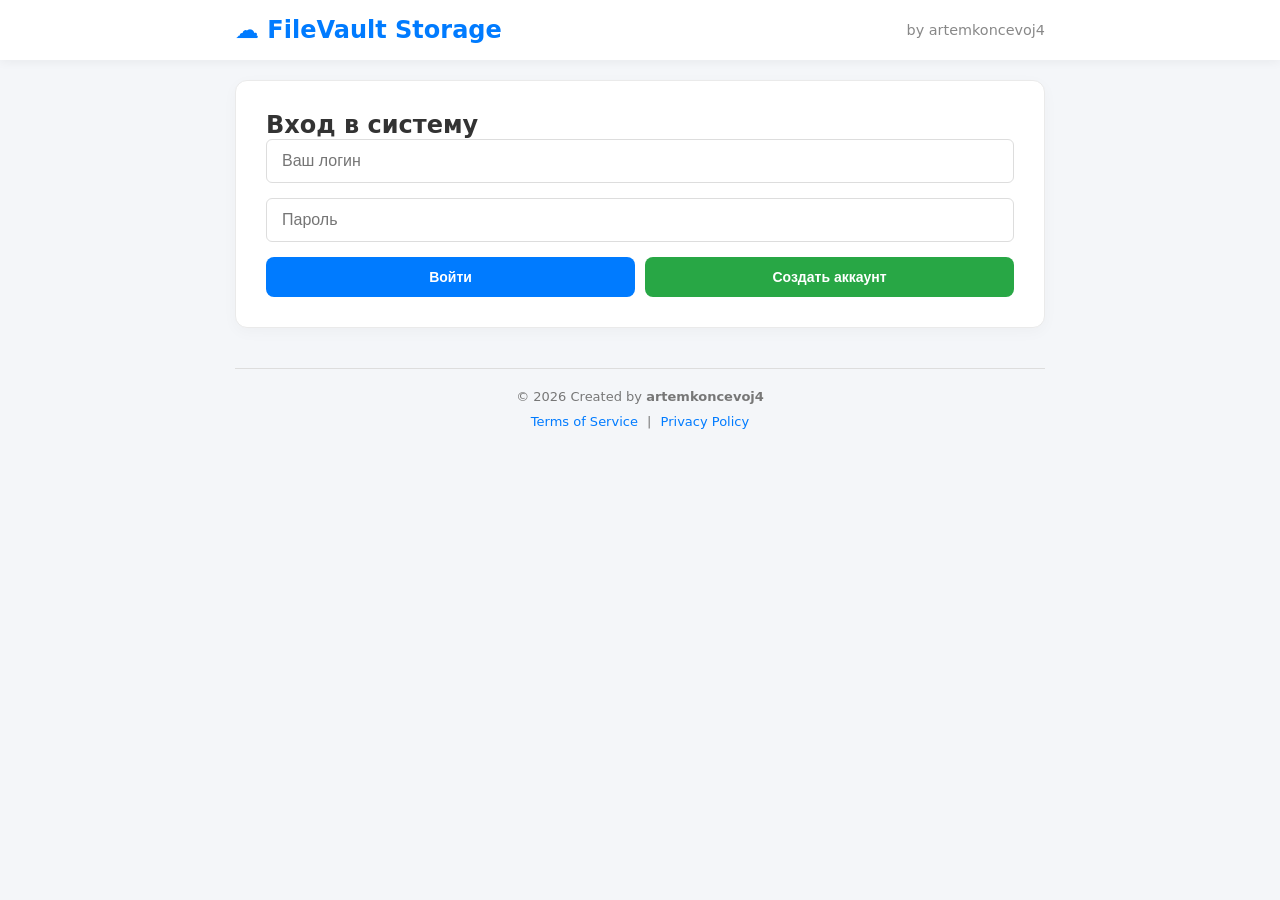
==== commit 025769aa: "fix upload form and login/password input" ====
--- a/FileVault.Api/wwwroot/base/index.html
+++ b/FileVault.Api/wwwroot/base/index.html
@@ -41,16 +41,13 @@
             <div id="upload-section" class="upload-zone hidden">
                 <p class="success-text">✓ Вам доступна загрузка файлов (уровень 3+)</p>
                 
-                <div class="mobile-input-container">
-                    <input type="file" id="fileInput" class="hidden-input">
-                    
+                <form class="mobile-input-container">
+                    <input type="file" id="fileInput" name="files" multiple>
                     <label for="fileInput" class="file-label">
-                        <span class="file-icon">📁</span> 
-                        <span class="file-text">Нажмите здесь, чтобы выбрать файл</span>
+                        <span>📁 Нажмите здесь, чтобы выбрать файл</span>
                     </label>
-                    
                     <div id="fileNameDisplay" class="file-name-hint">Файл не выбран</div>
-                </div>
+                </form>
                 
                 <button onclick="uploadFile()" class="upload-btn">Загрузить на сервер</button>
                 
--- a/FileVault.Api/wwwroot/base/style.css
+++ b/FileVault.Api/wwwroot/base/style.css
@@ -81,10 +81,23 @@
     margin-bottom: 20px;
 }
 
-.auth-card {
-    max-width: 400px;
-    margin-left: auto;
-    margin-right: auto;
+.auth-card input[type="text"], 
+.auth-card input[type="password"] {
+    width: 100%;
+    padding: 12px 15px;
+    margin-bottom: 15px;
+    border: 1px solid #ddd;
+    border-radius: 6px;
+    font-size: 16px;
+    transition: border-color 0.2s;
+    /* Убираем абсолютное позиционирование, которое могло прилететь от прошлых правок */
+    position: static; 
+    display: block;
+}
+
+.auth-card input:focus {
+    border-color: #007bff;
+    outline: none;
 }
 
 .admin-card {
@@ -214,15 +227,16 @@
 
 .file-label {
     display: inline-block;
-    font-size: 18px; /* Сделали крупнее */
+    font-size: 16px;
     color: #007bff;
-    text-decoration: underline; /* Подчеркивание для понятности */
-    padding: 15px 20px;
+    text-decoration: underline;
+    padding: 15px;
     border: 2px dashed #007bff;
     border-radius: 8px;
-    background-color: rgba(0, 123, 255, 0.05);
+    background: rgba(0, 123, 255, 0.05);
     cursor: pointer;
-    transition: all 0.2s ease;
+    width: 100%;
+    text-align: center;
 }
 
 .file-label:active {
@@ -239,6 +253,16 @@
     font-size: 14px;
     color: #666;
     font-style: italic;
+}
+#fileInput {
+    position: absolute;
+    width: 1px;
+    height: 1px;
+    padding: 0;
+    margin: -1px;
+    overflow: hidden;
+    clip: rect(0,0,0,0);
+    border: 0;
 }
 
 .hidden-input {
@@ -258,27 +282,25 @@
     position: fixed;
     top: 0;
     left: 0;
-    width: 100vw;
-    height: 100vh;
-    background: rgba(0, 0, 0, 0.5); /* Темный фон */
-    backdrop-filter: blur(4px);     /* Размытие задника */
-    z-index: 5000;
-    
-    /* Флексбокс для центрирования карточки внутри */
+    width: 100%;
+    height: 100%;
+    background: rgba(0,0,0,0.6);
     display: flex;
     justify-content: center;
     align-items: center;
+    /* Устанавливаем максимальный приоритет, чтобы модалка была над кнопкой загрузки */
+    z-index: 99999 !important; 
 }
 
 .modal-card {
-    background: #ffffff;
+    background: white;
+    padding: 30px;
+    border-radius: 12px;
+    max-width: 500px;
     width: 90%;
-    max-width: 500px;
-    max-height: 85vh;
-    overflow-y: auto;
-    padding: 30px;
-    border-radius: 16px;
-    box-shadow: 0 10px 40px rgba(0,0,0,0.2);
+    /* Кнопка внутри модалки должна быть кликабельной */
+    position: relative;
+    z-index: 100001;
 }
 
 .modal-title { color: #007bff; margin-bottom: 15px; text-align: center; }
